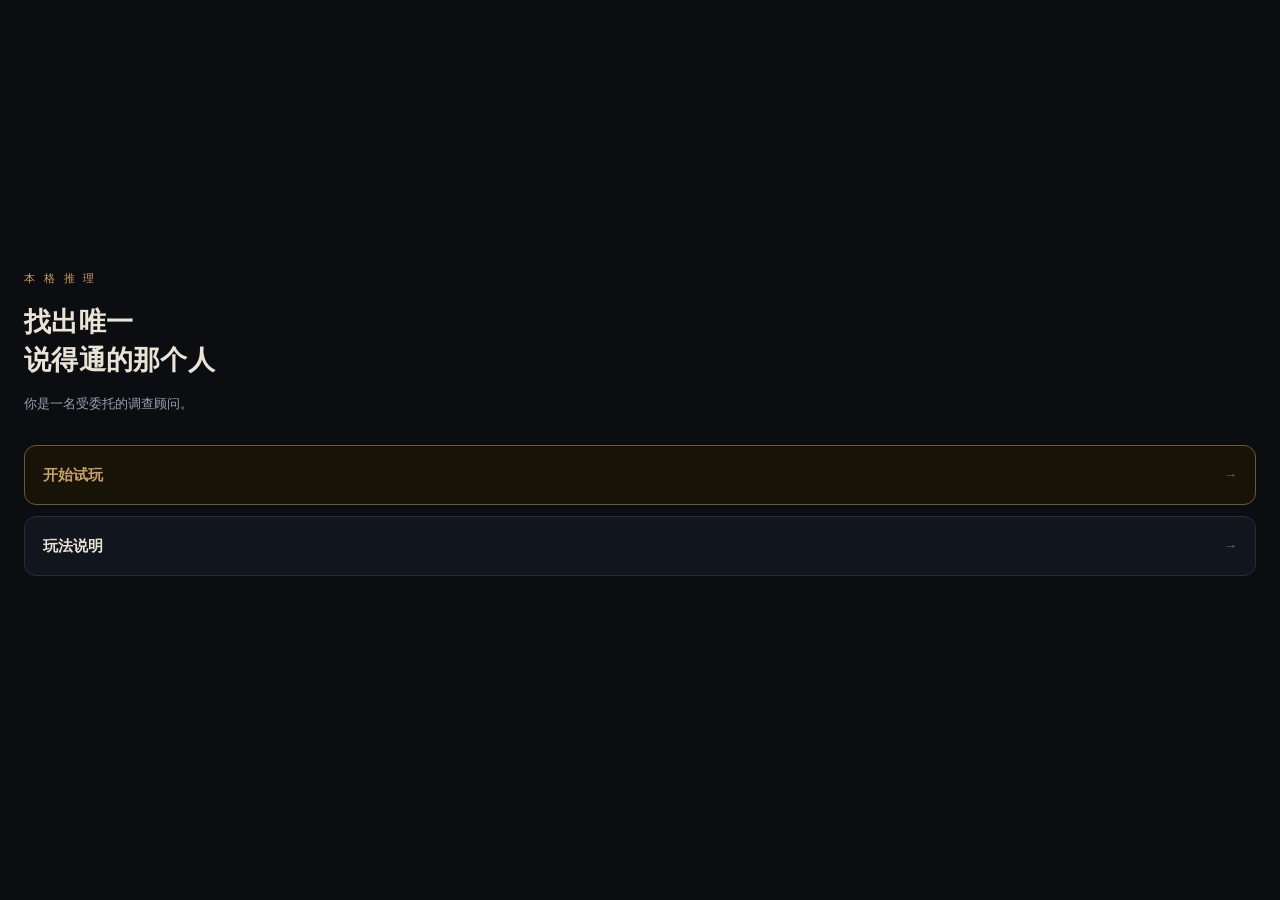
==== index.html @ b4c82391 "发布：三个本格推理案 · 纯前端网页版" ====
<!DOCTYPE html>
<html lang="zh-CN">
<head>
<meta charset="utf-8">
<meta name="viewport" content="width=device-width,initial-scale=1,viewport-fit=cover">
<title>找出唯一说得通的那个人</title>
<link rel="stylesheet" href="界面.css">
</head>
<body style="padding-bottom:0">
<div class="home">
  <div class="eyebrow">本 格 推 理</div>
  <h1>找出唯一<br>说得通的那个人</h1>
  <div class="desc">你是一名受委托的调查顾问。</div>

  <div class="entry">
    <a class="primary" href="选案.html">开始试玩 <span class="ar">→</span></a>
    <a href="玩法说明.html">玩法说明 <span class="ar">→</span></a>
  </div>
</div>
</body>
</html>
---- 界面.css ----
/* 《找出唯一说得通的那个人》新版界面
   接入口：window.CASES（数据_案件.js）+ window.SAVE（存档.js）
   不依赖任何框架；深浅两套质感靠 --paper / --bg 对比建立 */

:root{
  --bg:#0b0d11;
  --panel:#11151d;
  --panel2:#151a24;
  --line:#252c3a;
  --ink:#eae4d6;
  --dim:#98a1b3;
  --dim2:#6b7488;
  --gold:#c9a063;
  --gold-dim:#6f5a35;
  --paper:#efe6d4;
  --paper2:#e2d7c0;
  --ink2:#1c1a15;
  --red:#b4433a;
  --red-soft:#d99a92;
  --green:#7aa088;
  --radius:12px;
}

*{box-sizing:border-box;-webkit-tap-highlight-color:transparent}
html,body{margin:0;padding:0}
body{
  background:var(--bg);color:var(--ink);
  font-family:-apple-system,"PingFang SC","Microsoft YaHei",sans-serif;
  font-size:14px;line-height:1.6;
  padding-bottom:72px;
  overflow-x:hidden;
}
a{color:inherit;text-decoration:none}
.num{font-variant-numeric:tabular-nums}

/* ---------- 通用外壳 ---------- */
.wrap{max-width:560px;margin:0 auto;padding:0 14px}
.top{
  position:sticky;top:0;z-index:30;
  background:rgba(11,13,17,.94);backdrop-filter:blur(10px);
  border-bottom:1px solid var(--line);
}
.top .bar{height:3px;background:linear-gradient(90deg,var(--gold) var(--p,0%),#202836 var(--p,0%))}
.top .in{display:flex;align-items:center;gap:8px;padding:12px 14px 11px;max-width:560px;width:100%;margin:0 auto;min-width:0}
.back{color:var(--dim2);font-size:12px;padding:4px 6px;border:1px solid var(--line);border-radius:8px;flex:none}
.title{font-size:14.5px;font-weight:700;letter-spacing:.01em;white-space:nowrap;overflow:hidden;text-overflow:ellipsis;max-width:132px}
.sub{color:var(--dim2);font-size:11px;margin-top:2px;white-space:nowrap;overflow:hidden;text-overflow:ellipsis}
.top .right{margin-left:auto;display:flex;gap:4px;align-items:center;flex:none;min-width:0}
.chip{
  font-size:10.5px;color:var(--dim);border:1px solid var(--line);
  padding:4px 7px;border-radius:999px;white-space:nowrap;
  font-variant-numeric:tabular-nums;
}
.chip.warn{color:var(--gold);border-color:var(--gold-dim)}
.chip.flat{color:var(--dim2)}

.sect{margin:18px 0 10px;display:flex;align-items:baseline;gap:8px}
.sect .t{font-size:12px;letter-spacing:.16em;color:var(--dim2)}
.sect .n{font-size:11px;color:var(--dim2);margin-left:auto}
.intro{color:var(--dim2);font-size:11.5px;line-height:1.7;margin-bottom:10px}

/* ---------- 现场 ---------- */
.rows{border:1px solid var(--line);border-radius:var(--radius);overflow:hidden;background:var(--panel)}
.row{
  display:flex;align-items:flex-start;gap:11px;
  padding:13px 14px;border-bottom:1px solid var(--line);
  cursor:pointer;
}
.row:last-child{border-bottom:0}
.row:active{background:var(--panel2)}
.row .no{
  flex:none;width:26px;height:26px;border-radius:7px;
  display:flex;align-items:center;justify-content:center;
  font-size:11px;color:var(--dim2);border:1px solid var(--line);
  font-variant-numeric:tabular-nums;
}
.row.on .no{color:var(--gold);border-color:var(--gold-dim);background:#211c12}
.row.odd .no{color:var(--red-soft);border-color:#4a2a26;background:#231614}
.row .body{flex:1;min-width:0}
.row .name{font-size:13.5px;font-weight:600}
.row .one{color:var(--dim);font-size:11.5px;margin-top:3px;line-height:1.5;
  display:-webkit-box;-webkit-line-clamp:2;-webkit-box-orient:vertical;overflow:hidden}
.row .stat{flex:none;font-size:10px;color:var(--dim2);border:1px solid var(--line);border-radius:5px;padding:2px 6px;margin-top:2px}
.row.on .stat{color:var(--gold);border-color:var(--gold-dim)}

/* ---------- 纸质证物 ---------- */
.paper{
  background:var(--paper);color:var(--ink2);
  border-radius:9px;padding:12px 13px;
  box-shadow:0 6px 18px rgba(0,0,0,.45);
  position:relative;
}
.paper .k{font-size:9.5px;letter-spacing:.14em;color:#8b8272;margin-bottom:6px}
.paper h3{font-size:14px;margin:0 0 9px;line-height:1.45}
.paper .line{display:flex;gap:8px;font-size:12px;line-height:1.65;padding:3px 0;color:#403a30}
.paper .line b{flex:none;color:#8b8272;font-weight:600;min-width:34px}
.paper .line .v{color:#2a251d}
.paper .flag{
  margin-top:8px;padding:7px 9px;border-left:2px solid #b4433a;
  background:rgba(180,67,58,.08);font-size:11.5px;color:#6b2c26;line-height:1.6;
}

/* ---------- 底部抽屉 ---------- */
.mask{position:fixed;inset:0;background:rgba(0,0,0,.55);z-index:40}
.sheet{
  position:fixed;left:0;right:0;bottom:0;z-index:41;
  background:var(--panel);border-top:1px solid var(--line);
  border-radius:16px 16px 0 0;padding:16px 14px 20px;
  max-height:82vh;overflow:auto;
  animation:up .18s ease-out;
}
@keyframes up{from{transform:translateY(18px);opacity:.6}to{transform:none;opacity:1}}
.sheet .hd{display:flex;align-items:center;gap:8px;margin-bottom:12px}
.sheet .hd .x{margin-left:auto;color:var(--dim2);font-size:12px;border:1px solid var(--line);border-radius:8px;padding:4px 8px}

/* ---------- 人物 / 对话 ---------- */
.whos{display:flex;gap:8px;overflow-x:auto;padding:4px 0 6px;scrollbar-width:none}
.whos::-webkit-scrollbar{display:none}
.who{
  flex:none;padding:8px 12px;border:1px solid var(--line);border-radius:10px;
  background:var(--panel);font-size:12.5px;color:var(--dim);white-space:nowrap;
}
.who.on{color:var(--ink);border-color:var(--gold-dim);background:#211c12}
.who .r{font-size:10px;color:var(--dim2);margin-left:5px}
.askcard{
  border:1px solid var(--line);border-radius:var(--radius);background:var(--panel);
  padding:12px 13px;margin-top:10px;
}
.askcard .meta{font-size:10.5px;color:var(--dim2);letter-spacing:.1em;margin-bottom:6px}
.askcard .txt{font-size:13px;line-height:1.75;color:#cdd4e0}
.askcard.me{border-color:var(--gold-dim);background:#191509}
.askcard.me .txt{color:#ded2b6}
.askcard .tag{margin-top:9px;display:inline-block;font-size:10.5px;color:var(--gold);border:1px dashed var(--gold-dim);border-radius:6px;padding:3px 8px}
.askcard .tag.red{color:var(--red-soft);border-color:#4a2a26}
.btnrow{display:flex;gap:9px;margin-top:12px}
.btn{
  flex:1;text-align:center;padding:11px 10px;border-radius:10px;
  border:1px solid #38414f;background:var(--panel);color:#cbd2de;font-size:13px;
}
.btn:active{background:var(--panel2)}
.btn.main{border-color:var(--gold-dim);background:#211c12;color:var(--gold);font-weight:600}
.btn.ghost{color:var(--dim2);border-color:var(--line)}
.btn[disabled]{opacity:.4;pointer-events:none}
.btn.sm{flex:none;padding:7px 12px;font-size:12px;border-radius:8px}

/* ---------- 档案 ---------- */
.rec{padding:13px 14px;border-bottom:1px solid var(--line);cursor:pointer}
.rec:last-child{border-bottom:0}
.rec .h{display:flex;gap:8px;align-items:flex-start}
.rec .nm{font-size:13.5px;font-weight:600;flex:1;line-height:1.5}
.rec .q{flex:none;font-size:10.5px;color:var(--dim2);border:1px solid var(--line);border-radius:5px;padding:2px 6px}
.rec .src{font-size:11px;color:var(--dim2);margin-top:5px}
.rec.done .q{color:var(--gold);border-color:var(--gold-dim)}
.rec.lock{opacity:.5}
.rec:active{background:var(--panel2)}

/* ---------- 案卷板 ---------- */
.board{display:flex;flex-direction:column;gap:14px}
.bin{display:flex;gap:9px;overflow-x:auto;padding-bottom:6px;touch-action:pan-x;overscroll-behavior-x:contain;cursor:grab;scroll-snap-type:x proximity;}
.bin.grabbing{cursor:grabbing;scroll-snap-type:none}
.bin>*{scroll-snap-align:start}
/* 桌面端给一条细滚动条，让「还能往右看」这件事可见 */
@media (hover:hover) and (pointer:fine){
  .bin{scrollbar-width:thin;scrollbar-color:#4a4234 transparent}
  .bin::-webkit-scrollbar{height:6px;display:block}
  .bin::-webkit-scrollbar-thumb{background:#4a4234;border-radius:3px}
  .bin::-webkit-scrollbar-track{background:transparent}
}
/* 触屏不显示滚动条，桌面端在上面那条 media 里给了细条 */
@media (hover:none){.bin::-webkit-scrollbar{display:none}}
.ecard{
  flex:none;width:158px;min-height:86px;background:var(--paper2);color:var(--ink2);
  border-radius:8px;padding:10px 11px;font-size:11px;line-height:1.45;
  box-shadow:0 5px 14px rgba(0,0,0,.4);position:relative;cursor:pointer;
  display:flex;flex-direction:column;
}
.ecard .k{font-size:9px;letter-spacing:.1em;color:#8b8272;margin-bottom:4px}
.ecard .tt{display:-webkit-box;-webkit-line-clamp:2;-webkit-box-orient:vertical;overflow:hidden}
.ecard .dot{position:absolute;right:9px;top:9px;width:6px;height:6px;border-radius:50%;background:#a9a191}
.ecard.red .dot{background:var(--red)}
.ecard.pin{border-left:3px solid var(--gold)}
.ecard .pick{margin-top:auto;padding-top:7px;font-size:9px;color:#8b8272}
.ecard.sel{outline:2px solid var(--gold);outline-offset:-2px}

.sus{display:flex;flex-wrap:wrap;gap:8px}
.sus .s{
  padding:9px 12px;border:1px solid var(--line);border-radius:9px;
  font-size:12.5px;color:var(--dim);background:var(--panel);
}
.sus .s.on{border-color:var(--gold);color:var(--gold);background:#211c12}
.sus .s .ro{display:block;font-size:10px;color:var(--dim2);margin-top:2px;max-width:136px;
  white-space:nowrap;overflow:hidden;text-overflow:ellipsis}

.verdictbar{
  position:sticky;bottom:56px;z-index:20;
  background:rgba(11,13,17,.96);border-top:1px solid var(--line);
  padding:10px 14px;margin:0 -14px;
}
.verdictbar .l{font-size:9.5px;letter-spacing:.16em;color:var(--dim2)}
.verdictbar .v{font-size:14px;font-weight:700;margin:3px 0 6px}
.count{display:flex;align-items:center;gap:6px}
.count .p{width:22px;height:22px;border-radius:5px;border:1px solid var(--line);color:var(--dim2);
  font-size:10px;display:flex;align-items:center;justify-content:center}
.count .p.on{border-color:var(--gold);color:var(--gold);background:#211c12}
.count .hint{font-size:11px;color:var(--dim2);margin-left:4px}

/* ---------- 结果 ---------- */
.result{padding:22px 0 10px}
.vbanner{border:1px solid var(--line);border-radius:var(--radius);padding:16px;background:var(--panel)}
.vbanner.pass{border-color:#3d5a48;background:#121b15}
.vbanner.soft{border-color:var(--gold-dim);background:#1a160c}
.vbanner.fail{border-color:#5a2b26;background:#1e1210}
.vbanner .vt{font-size:20px;font-weight:700}
.vbanner.pass .vt{color:#9fc3a8}
.vbanner.soft .vt{color:var(--gold)}
.vbanner.fail .vt{color:var(--red-soft)}
.vbanner .vs{font-size:12px;color:var(--dim);margin-top:6px}
.hits{margin-top:12px;display:flex;flex-wrap:wrap;gap:6px}
.hits .h{font-size:11px;border:1px solid #3d5a48;color:#9fc3a8;border-radius:6px;padding:3px 8px}
.hits .m{font-size:11px;border:1px solid var(--line);color:var(--dim2);border-radius:6px;padding:3px 8px}
.tl{margin-top:16px;border-left:1px solid var(--line);padding-left:14px}
.tl .e{position:relative;padding:0 0 14px}
.tl .e::before{content:"";position:absolute;left:-17px;top:4px;width:7px;height:7px;border-radius:50%;background:var(--gold)}
.tl .tm{font-size:10.5px;color:var(--gold);letter-spacing:.04em;font-variant-numeric:tabular-nums}
.tl .ev{font-size:12.5px;color:#c9d0dc;margin-top:2px;line-height:1.65}
.tl .sc{font-size:10.5px;color:var(--dim2);margin-top:3px}

/* ---------- 提示 / 进度 ---------- */
.prog{display:flex;gap:12px;margin-bottom:12px}
.prog .cell{flex:1;border:1px solid var(--line);border-radius:10px;padding:9px 10px;background:var(--panel)}
.prog .cell .k{font-size:9.5px;letter-spacing:.12em;color:var(--dim2)}
.prog .cell .v{font-size:16px;font-weight:700;font-variant-numeric:tabular-nums;margin-top:2px}
.hintbox{
  border:1px solid var(--gold-dim);background:#191509;border-radius:10px;
  padding:12px;font-size:12.5px;line-height:1.75;color:#ded2b6;
}
.hintbox .lv{font-size:9.5px;letter-spacing:.14em;color:var(--gold);margin-bottom:6px}
.hintbox .note{color:#8d8266;font-size:11px;margin-top:8px}
.hintempty{border:1px dashed var(--line);border-radius:10px;padding:12px;color:var(--dim2);font-size:12px}

/* ---------- 底部导航 ---------- */
.tabs{
  position:fixed;left:0;right:0;bottom:0;z-index:30;height:56px;
  background:rgba(9,11,15,.97);backdrop-filter:blur(10px);border-top:1px solid var(--line);
  display:flex;max-width:560px;margin:0 auto;
}
.tab{flex:1;display:flex;flex-direction:column;align-items:center;justify-content:center;gap:3px;
  font-size:10.5px;color:var(--dim2)}
.tab.on{color:var(--gold)}
/* 图标位已去掉，只留文字 */
.tab .badge{position:absolute;transform:translate(16px,-10px);font-size:9px;color:var(--gold)}

/* ---------- 首页 ---------- */
.home{min-height:100vh;display:flex;flex-direction:column;justify-content:center;padding:36px 24px 90px}
.home .eyebrow{font-size:10.5px;letter-spacing:.28em;color:var(--gold);margin-bottom:16px}
.home h1{font-size:27px;line-height:1.42;margin:0 0 12px;letter-spacing:.01em;font-weight:700}
.home .desc{color:var(--dim);font-size:13px;line-height:1.8;max-width:22em}
.home .entry{display:flex;flex-direction:column;gap:11px;margin-top:30px}
.entry a{
  display:flex;align-items:center;justify-content:space-between;
  padding:17px 18px;border-radius:12px;border:1px solid var(--line);
  background:var(--panel);font-size:15px;font-weight:600;
}
.entry a.primary{border-color:var(--gold-dim);background:#171307;color:var(--gold)}
.entry a .ar{color:var(--dim2);font-weight:400;font-size:13px}

/* ---------- 说明页 ---------- */
.doc{padding:6px 0 30px}
.doc h2{font-size:12px;letter-spacing:.16em;color:var(--dim2);margin:24px 0 8px;font-weight:400}
.doc p,.doc li{font-size:13px;line-height:1.85;color:#c9d0dc;margin:0 0 8px}
.doc ol{padding-left:20px;margin:0}
.doc .step{display:flex;gap:10px;padding:9px 0;border-bottom:1px solid var(--line)}
.doc .step .n{color:var(--gold);font-size:11px;width:16px;flex:none;padding-top:4px}
.doc .step .x{flex:1}
.doc .step .x b{display:block;font-size:13px;color:var(--ink);font-weight:600}
.doc .step .x span{font-size:11.5px;color:var(--dim)}

/* ---------- 选案 ---------- */
.cases{display:flex;flex-direction:column;gap:11px;margin-top:14px}
.case{
  display:block;border:1px solid var(--line);border-radius:12px;background:var(--panel);padding:15px 16px;
}
.case .t{display:flex;align-items:center;gap:8px}
.case .nm{font-size:15px;font-weight:700}
.case .lv{font-size:10px;color:var(--gold);border:1px solid var(--gold-dim);border-radius:5px;padding:2px 6px}
.case .st{margin-left:auto;font-size:10.5px;color:var(--dim2)}
.case .d{font-size:11.5px;color:var(--dim);margin-top:6px;line-height:1.6;
  display:-webkit-box;-webkit-line-clamp:2;-webkit-box-orient:vertical;overflow:hidden}
.case .barh{height:3px;background:#202836;border-radius:2px;margin-top:10px;overflow:hidden}
.case .barh i{display:block;height:100%;background:var(--gold)}

/* toast */
#toast{
  position:fixed;left:50%;bottom:96px;transform:translateX(-50%);
  background:#1c222e;border:1px solid var(--line);color:#dfe5ef;
  font-size:12px;padding:8px 13px;border-radius:8px;opacity:0;
  transition:opacity .18s;pointer-events:none;z-index:60;white-space:nowrap;
}
#toast.show{opacity:1}

/* ---------- 窄屏 ---------- */
@media (max-width:430px){
  .top .in{gap:6px;padding:10px 12px 9px}
  .title{max-width:96px;font-size:13.5px}
  .sub{font-size:10px}
  .chip{font-size:10px;padding:4px 6px}
  .hide-narrow{display:none}
  .wrap{padding:0 12px}
}
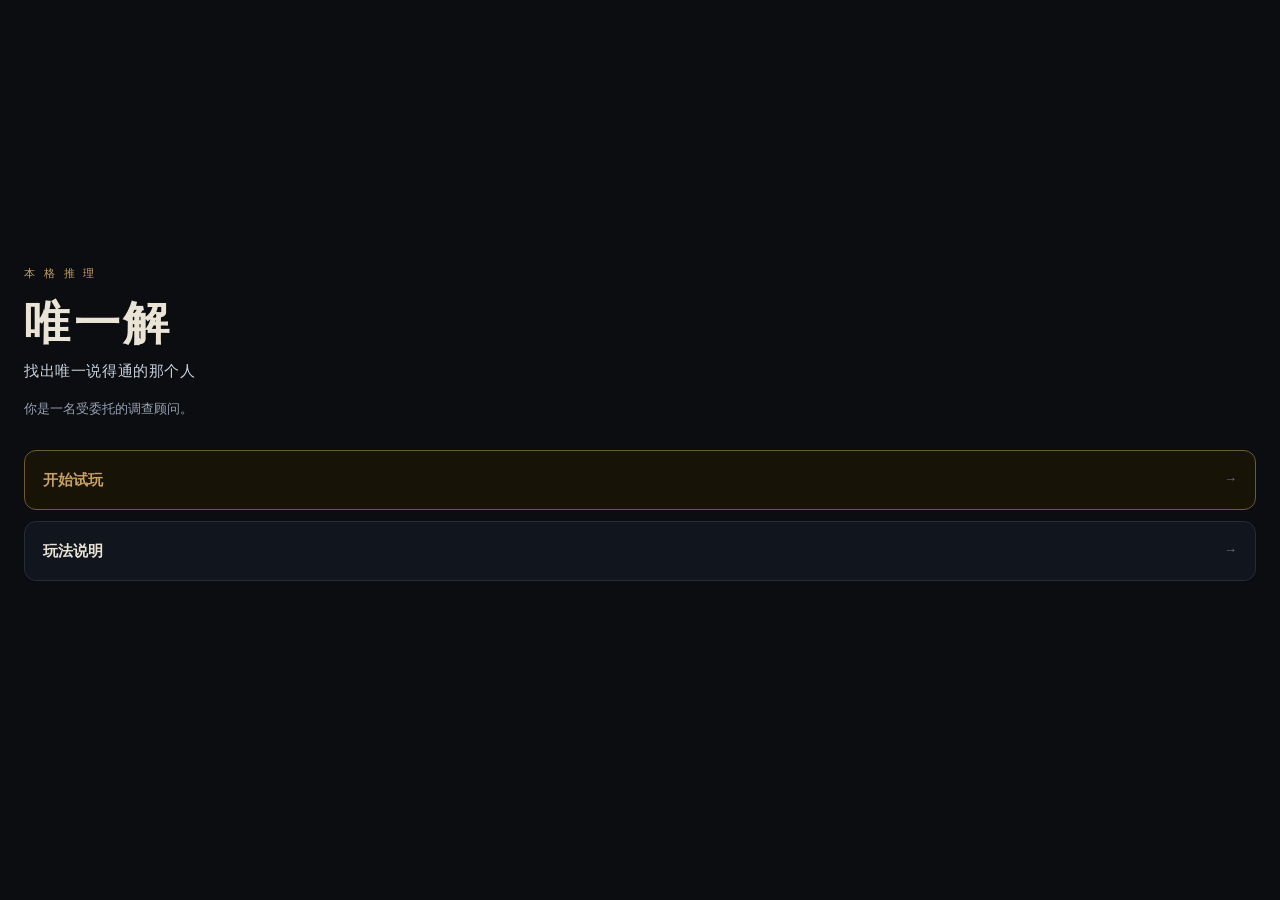
==== commit f10b9ee0: "改名《唯一解》并更新发布" ====
--- a/index.html
+++ b/index.html
@@ -3,13 +3,14 @@
 <head>
 <meta charset="utf-8">
 <meta name="viewport" content="width=device-width,initial-scale=1,viewport-fit=cover">
-<title>找出唯一说得通的那个人</title>
+<title>唯一解 · 找出唯一说得通的那个人</title>
 <link rel="stylesheet" href="界面.css">
 </head>
 <body style="padding-bottom:0">
 <div class="home">
   <div class="eyebrow">本 格 推 理</div>
-  <h1>找出唯一<br>说得通的那个人</h1>
+  <h1>唯一解</h1>
+  <div class="tagline">找出唯一说得通的那个人</div>
   <div class="desc">你是一名受委托的调查顾问。</div>
 
   <div class="entry">
--- a/界面.css
+++ b/界面.css
@@ -1,4 +1,4 @@
-/* 《找出唯一说得通的那个人》新版界面
+/* 《唯一解》新版界面
    接入口：window.CASES（数据_案件.js）+ window.SAVE（存档.js）
    不依赖任何框架；深浅两套质感靠 --paper / --bg 对比建立 */
 
@@ -253,7 +253,8 @@
 /* ---------- 首页 ---------- */
 .home{min-height:100vh;display:flex;flex-direction:column;justify-content:center;padding:36px 24px 90px}
 .home .eyebrow{font-size:10.5px;letter-spacing:.28em;color:var(--gold);margin-bottom:16px}
-.home h1{font-size:27px;line-height:1.42;margin:0 0 12px;letter-spacing:.01em;font-weight:700}
+.home h1{font-size:46px;line-height:1.1;margin:0 0 10px;letter-spacing:.08em;font-weight:700}
+.home .tagline{color:#c9d3df;font-size:15px;letter-spacing:.04em;margin:0 0 14px}
 .home .desc{color:var(--dim);font-size:13px;line-height:1.8;max-width:22em}
 .home .entry{display:flex;flex-direction:column;gap:11px;margin-top:30px}
 .entry a{
